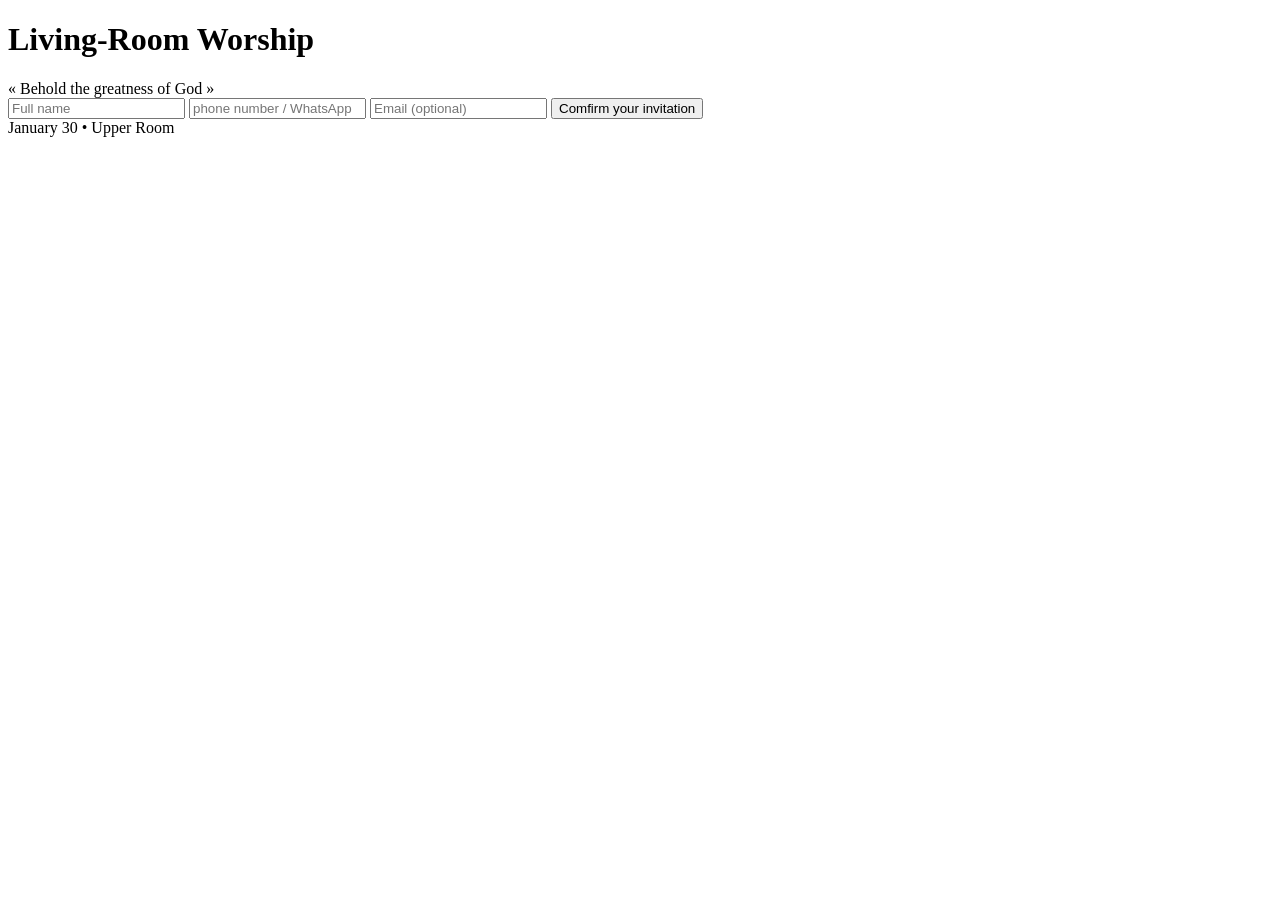
==== templates/register.html @ 8f8266f1 "Add registration form in register.html" ====
<!DOCTYPE html>
<html lang="fr">
<head>
    <meta charset="UTF-8">
    <title>Living Room Worship</title>
    <link rel="stylesheet" href="/static/style.css">
</head>
<body>

<div class="container">
    <h1>Living-Room Worship</h1>
    <div class="subtitle">« Behold the greatness of God »</div>

    <form method="POST">
        <input type="text" name="name" placeholder="Full name" required>
        <input type="text" name="phone" placeholder="phone number / WhatsApp" required>
        <input type="email" name="email" placeholder="Email (optional)">
        <button type="submit">Comfirm your invitation</button>
    </form>

    <div class="footer-text">
        January 30 • Upper Room
    </div>
</div>

</body>
</html>
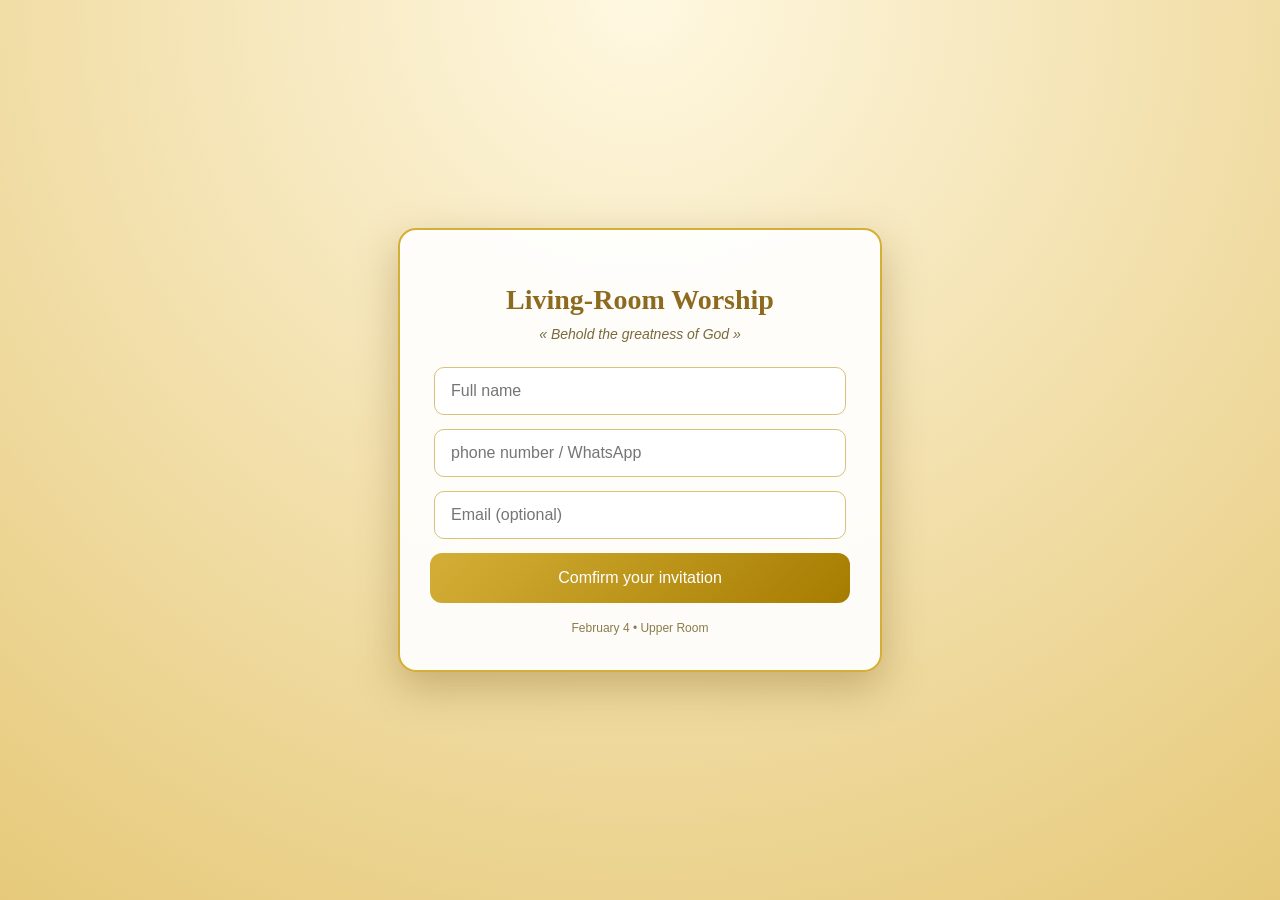
==== commit 8e3182b9: "Update event date in register.html" ====
--- a/templates/register.html
+++ b/templates/register.html
@@ -19,7 +19,7 @@
     </form>
 
     <div class="footer-text">
-        January 30 • Upper Room
+        February 4 • Upper Room
     </div>
 </div>
 
--- a/static/style.css
+++ b/static/style.css
@@ -0,0 +1,112 @@
+@import url('https://fonts.googleapis.com/css2?family=Playfair+Display:wght@500;700&family=Poppins:wght@300;400;500&display=swap');
+
+body {
+    margin: 0;
+    padding: 0;
+    min-height: 100vh;
+    background: radial-gradient(circle at top, #fff8e1, #e6c97a);
+    font-family: 'Poppins', sans-serif;
+    display: flex;
+    justify-content: center;
+    align-items: center;
+}
+
+.container {
+    background: rgba(255, 255, 255, 0.92);
+    width: 90%;
+    max-width: 420px;
+    padding: 35px 30px;
+    border-radius: 18px;
+    box-shadow: 0 15px 40px rgba(120, 90, 20, 0.35);
+    text-align: center;
+    border: 2px solid #d4af37;
+}
+
+h1 {
+    font-family: 'Playfair Display', serif;
+    font-size: 28px;
+    color: #8c6b1f;
+    margin-bottom: 10px;
+}
+
+.subtitle {
+    font-size: 14px;
+    color: #7a6a3a;
+    margin-bottom: 25px;
+    font-style: italic;
+}
+
+form input {
+    width: 90%; /* un peu plus large pour mobile */
+    padding: 14px 16px; /* padding plus confortable */
+    margin-bottom: 14px;
+    border-radius: 10px;
+    border: 1px solid #d8c27a;
+    font-size: 16px; /* font-size >=16px pour éviter zoom iOS */
+    outline: none;
+}
+
+form input:focus {
+    border-color: #b9983d;
+}
+
+button {
+    width: 100%;
+    padding: 16px;
+    background: linear-gradient(135deg, #d4af37, #a67c00);
+    color: white;
+    font-size: 16px;
+    border: none;
+    border-radius: 12px;
+    cursor: pointer;
+    font-weight: 500;
+    transition: transform 0.2s ease, box-shadow 0.2s ease;
+}
+
+button:hover {
+    transform: translateY(-2px);
+    box-shadow: 0 8px 20px rgba(166, 124, 0, 0.5);
+}
+
+.footer-text {
+    margin-top: 18px;
+    font-size: 12px;
+    color: #8c7b4b;
+}
+
+/* ----------------- MOBILE / IPHONE 12 PRO MAX ----------------- */
+@media (max-width: 430px) {
+    .container {
+        padding: 30px 20px;
+        width: 95%;
+    }
+
+    h1 {
+        font-size: 24px;
+    }
+
+    .subtitle {
+        font-size: 13px;
+        margin-bottom: 20px;
+    }
+
+    form input {
+        width: 95%;
+        font-size: 16px;
+        padding: 14px 16px;
+    }
+
+    button {
+        font-size: 16px;
+        padding: 14px;
+    }
+
+    .footer-text {
+        font-size: 11px;
+    }
+}
+
+/* ----------------- iOS Zoom Fix ----------------- */
+input, select, textarea {
+    font-size: 16px !important;
+}
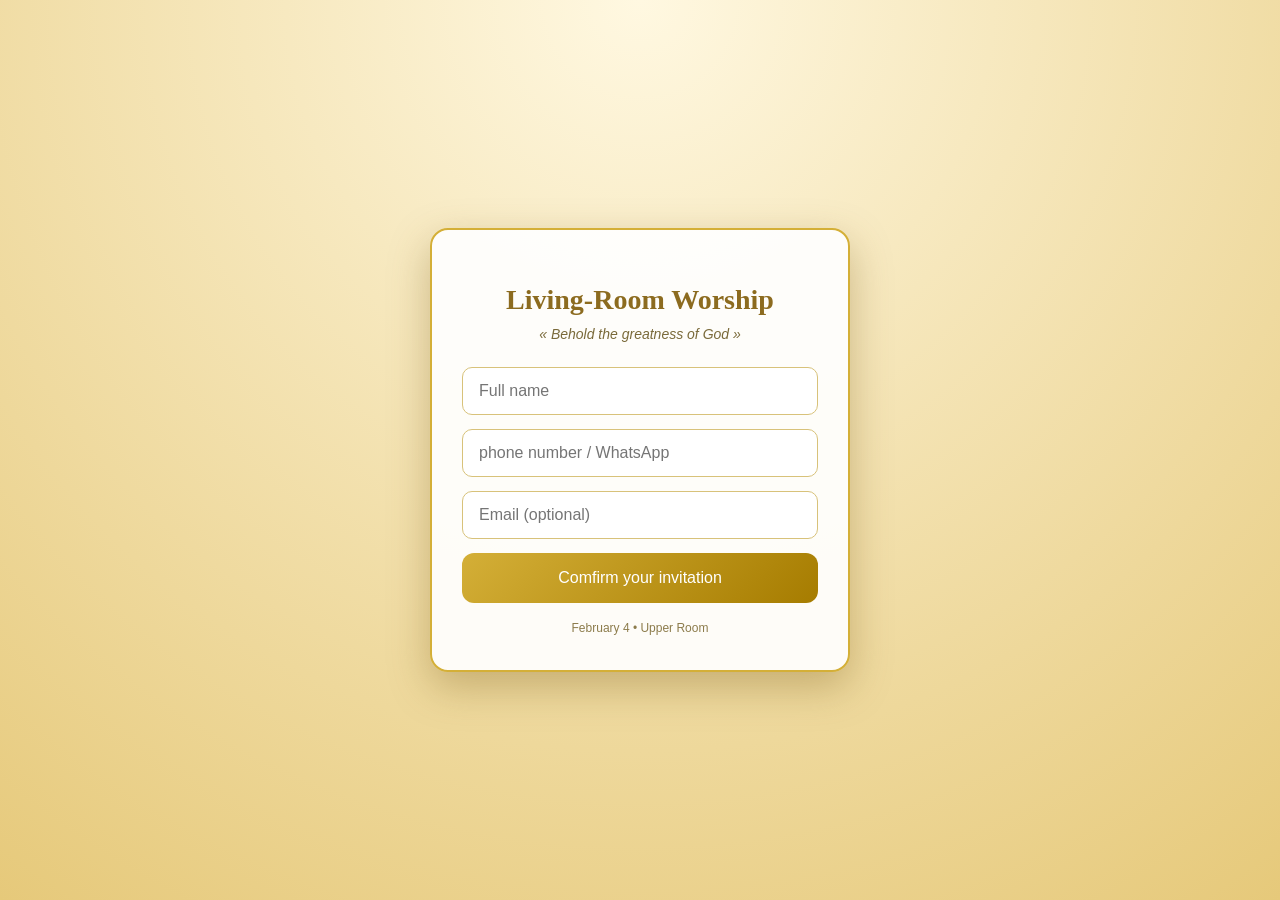
==== commit e1cd82cf: "Add viewport meta tag for responsive design" ====
--- a/templates/register.html
+++ b/templates/register.html
@@ -3,6 +3,7 @@
 <head>
     <meta charset="UTF-8">
     <title>Living Room Worship</title>
+    <meta name ="viewport" content="width=device-width, initial -scale=1">
     <link rel="stylesheet" href="/static/style.css">
 </head>
 <body>
--- a/static/style.css
+++ b/static/style.css
@@ -1,4 +1,9 @@
 @import url('https://fonts.googleapis.com/css2?family=Playfair+Display:wght@500;700&family=Poppins:wght@300;400;500&display=swap');
+
+/* Toujours pratique pour un bon rendu responsive */
+* {
+    box-sizing: border-box;
+}
 
 body {
     margin: 0;
@@ -37,12 +42,12 @@
 }
 
 form input {
-    width: 90%; /* un peu plus large pour mobile */
-    padding: 14px 16px; /* padding plus confortable */
+    width: 100%;              /* prend toute la largeur du container */
+    padding: 14px 16px;
     margin-bottom: 14px;
     border-radius: 10px;
     border: 1px solid #d8c27a;
-    font-size: 16px; /* font-size >=16px pour éviter zoom iOS */
+    font-size: 16px;          /* important pour éviter le zoom iOS */
     outline: none;
 }
 
@@ -55,7 +60,7 @@
     padding: 16px;
     background: linear-gradient(135deg, #d4af37, #a67c00);
     color: white;
-    font-size: 16px;
+    font-size: 16px;          /* pareil ici */
     border: none;
     border-radius: 12px;
     cursor: pointer;
@@ -74,7 +79,7 @@
     color: #8c7b4b;
 }
 
-/* ----------------- MOBILE / IPHONE 12 PRO MAX ----------------- */
+/* ----------------- MOBILE ----------------- */
 @media (max-width: 430px) {
     .container {
         padding: 30px 20px;
@@ -91,7 +96,6 @@
     }
 
     form input {
-        width: 95%;
         font-size: 16px;
         padding: 14px 16px;
     }
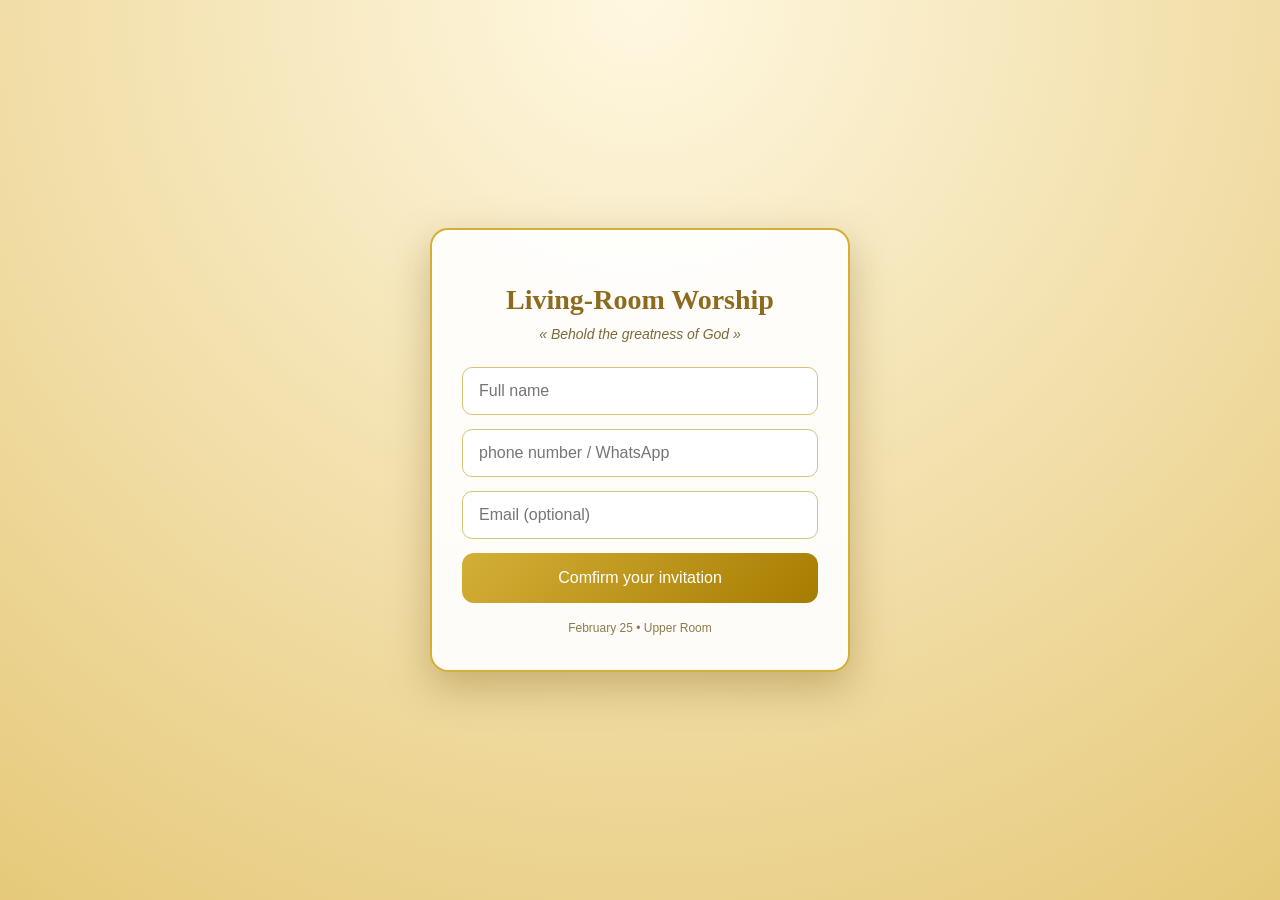
==== commit 837d871c: "Update event date in register.html" ====
--- a/templates/register.html
+++ b/templates/register.html
@@ -20,7 +20,7 @@
     </form>
 
     <div class="footer-text">
-        February 4 • Upper Room
+        February 25 • Upper Room
     </div>
 </div>
 
